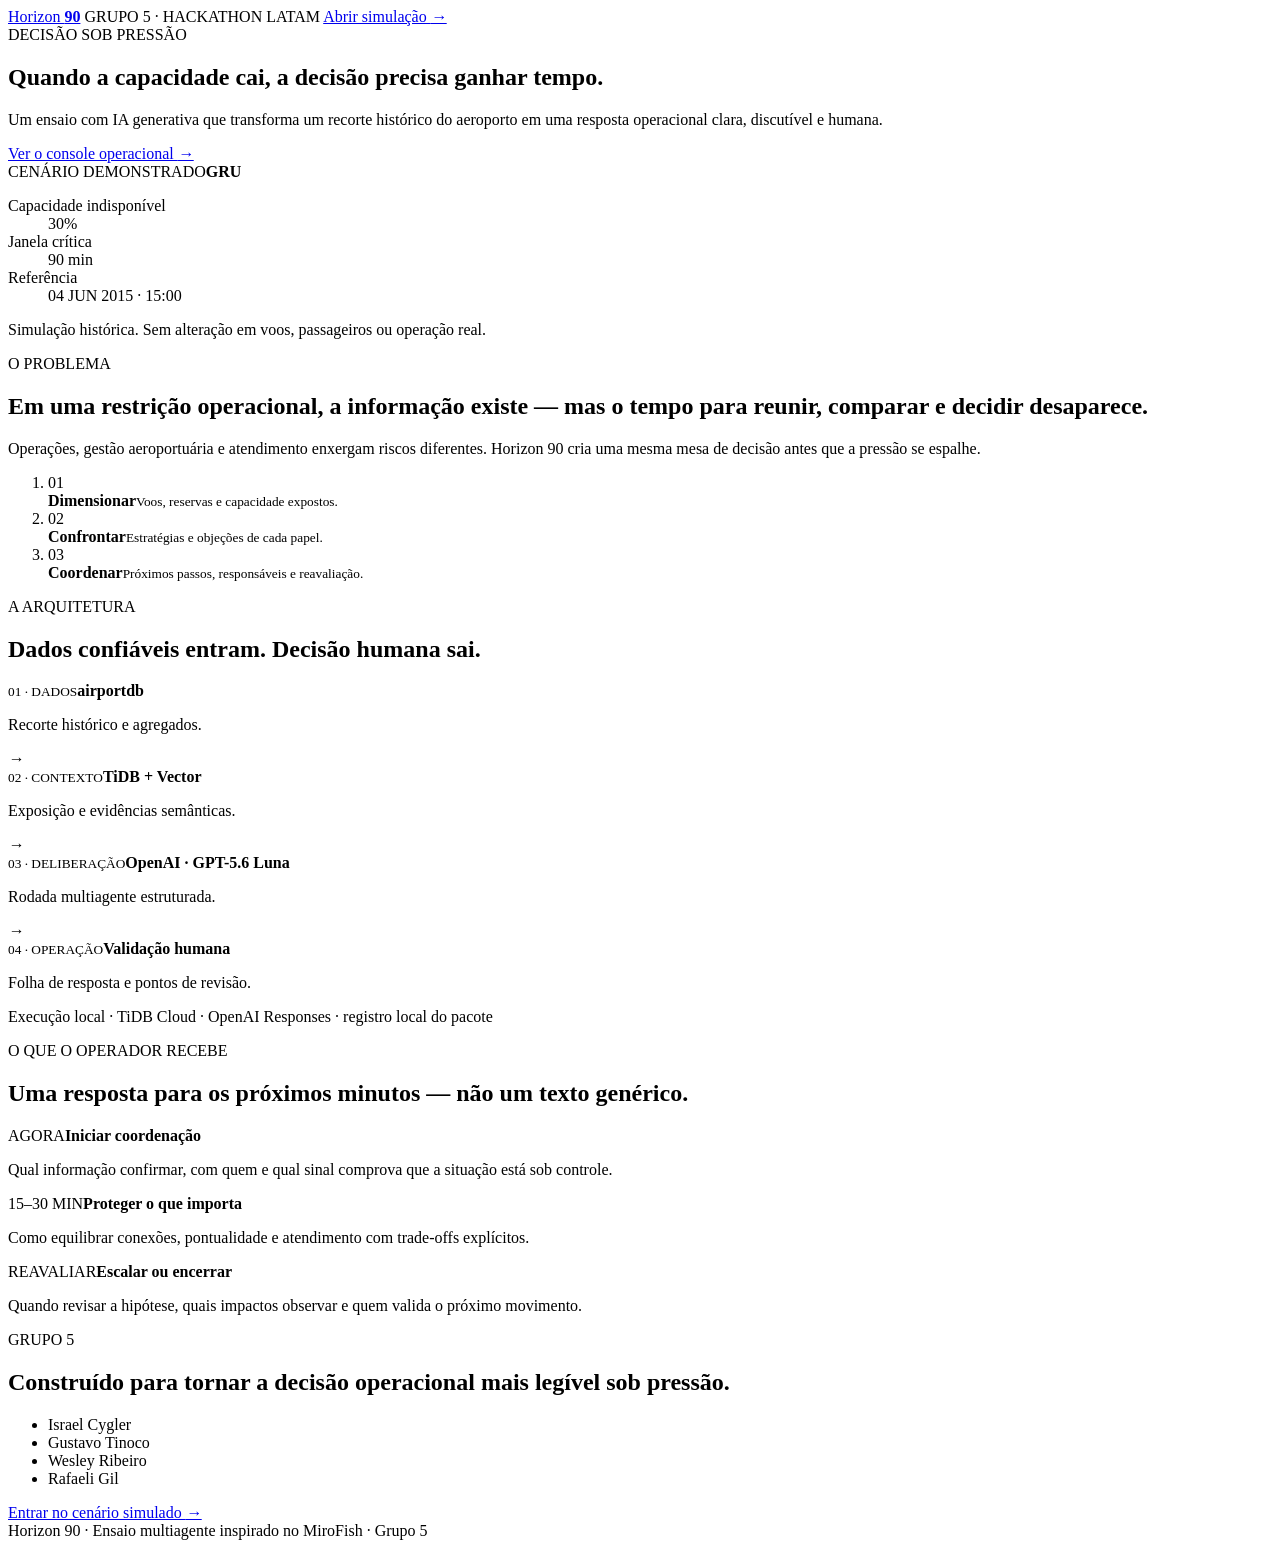
==== src/horizon90/static/pitch.html @ a20df594 "feat: add pitch cover and operational response plan" ====
<!doctype html>
<html lang="pt-BR">
  <head>
    <meta charset="utf-8">
    <meta name="viewport" content="width=device-width, initial-scale=1">
    <meta name="description" content="Horizon 90 — apresentação do ensaio de decisão aeroportuária.">
    <title>Horizon 90 · Apresentação</title>
    <link rel="stylesheet" href="/static/styles.css">
  </head>
  <body class="pitch-page">
    <header class="pitch-nav">
      <a class="brand" href="/" aria-label="Horizon 90, apresentação"><span class="brand-mark" aria-hidden="true"><i></i><i></i><i></i></span><span>Horizon <strong>90</strong></span></a>
      <span class="pitch-nav-label">GRUPO 5 · HACKATHON LATAM</span>
      <a class="pitch-console-link" href="/console">Abrir simulação <i aria-hidden="true">→</i></a>
    </header>
    <main class="pitch-shell">
      <section class="pitch-hero" aria-labelledby="pitch-title">
        <div class="pitch-hero-copy"><span class="section-kicker">DECISÃO SOB PRESSÃO</span><h1 id="pitch-title">Quando a capacidade cai, a decisão precisa ganhar tempo.</h1><p>Um ensaio com IA generativa que transforma um recorte histórico do aeroporto em uma resposta operacional clara, discutível e humana.</p><a class="pitch-cta" href="/console">Ver o console operacional <i aria-hidden="true">→</i></a></div>
        <aside class="scenario-card" aria-label="Cenário demonstrado"><span>CENÁRIO DEMONSTRADO</span><strong>GRU</strong><dl><div><dt>Capacidade indisponível</dt><dd>30%</dd></div><div><dt>Janela crítica</dt><dd>90 min</dd></div><div><dt>Referência</dt><dd>04 JUN 2015 · 15:00</dd></div></dl><p>Simulação histórica. Sem alteração em voos, passageiros ou operação real.</p></aside>
      </section>
      <section class="pitch-thesis" aria-labelledby="thesis-title"><span class="section-kicker">O PROBLEMA</span><h2 id="thesis-title">Em uma restrição operacional, a informação existe — mas o tempo para reunir, comparar e decidir desaparece.</h2><div class="thesis-grid"><p>Operações, gestão aeroportuária e atendimento enxergam riscos diferentes. Horizon 90 cria uma mesma mesa de decisão antes que a pressão se espalhe.</p><ol><li><span>01</span><div><strong>Dimensionar</strong><small>Voos, reservas e capacidade expostos.</small></div></li><li><span>02</span><div><strong>Confrontar</strong><small>Estratégias e objeções de cada papel.</small></div></li><li><span>03</span><div><strong>Coordenar</strong><small>Próximos passos, responsáveis e reavaliação.</small></div></li></ol></div></section>
      <section class="pitch-flow" aria-labelledby="flow-title"><div><span class="section-kicker">A ARQUITETURA</span><h2 id="flow-title">Dados confiáveis entram. Decisão humana sai.</h2></div><div class="architecture-line"><article><small>01 · DADOS</small><strong>airportdb</strong><p>Recorte histórico e agregados.</p></article><i aria-hidden="true">→</i><article><small>02 · CONTEXTO</small><strong>TiDB + Vector</strong><p>Exposição e evidências semânticas.</p></article><i aria-hidden="true">→</i><article><small>03 · DELIBERAÇÃO</small><strong>OpenAI · GPT-5.6 Luna</strong><p>Rodada multiagente estruturada.</p></article><i aria-hidden="true">→</i><article><small>04 · OPERAÇÃO</small><strong>Validação humana</strong><p>Folha de resposta e pontos de revisão.</p></article></div><p class="architecture-note">Execução local · TiDB Cloud · OpenAI Responses · registro local do pacote</p></section>
      <section class="pitch-value" aria-labelledby="value-title"><div><span class="section-kicker">O QUE O OPERADOR RECEBE</span><h2 id="value-title">Uma resposta para os próximos minutos — não um texto genérico.</h2></div><div class="value-grid"><article><span>AGORA</span><strong>Iniciar coordenação</strong><p>Qual informação confirmar, com quem e qual sinal comprova que a situação está sob controle.</p></article><article><span>15–30 MIN</span><strong>Proteger o que importa</strong><p>Como equilibrar conexões, pontualidade e atendimento com trade-offs explícitos.</p></article><article><span>REAVALIAR</span><strong>Escalar ou encerrar</strong><p>Quando revisar a hipótese, quais impactos observar e quem valida o próximo movimento.</p></article></div></section>
      <section class="pitch-team" aria-labelledby="team-title"><div><span class="section-kicker">GRUPO 5</span><h2 id="team-title">Construído para tornar a decisão operacional mais legível sob pressão.</h2></div><ul><li>Israel Cygler</li><li>Gustavo Tinoco</li><li>Wesley Ribeiro</li><li>Rafaeli Gil</li></ul><a class="pitch-cta dark" href="/console">Entrar no cenário simulado <i aria-hidden="true">→</i></a></section>
    </main>
    <footer class="pitch-footer"><span>Horizon 90</span> · Ensaio multiagente inspirado no MiroFish · Grupo 5</footer>
  </body>
</html>
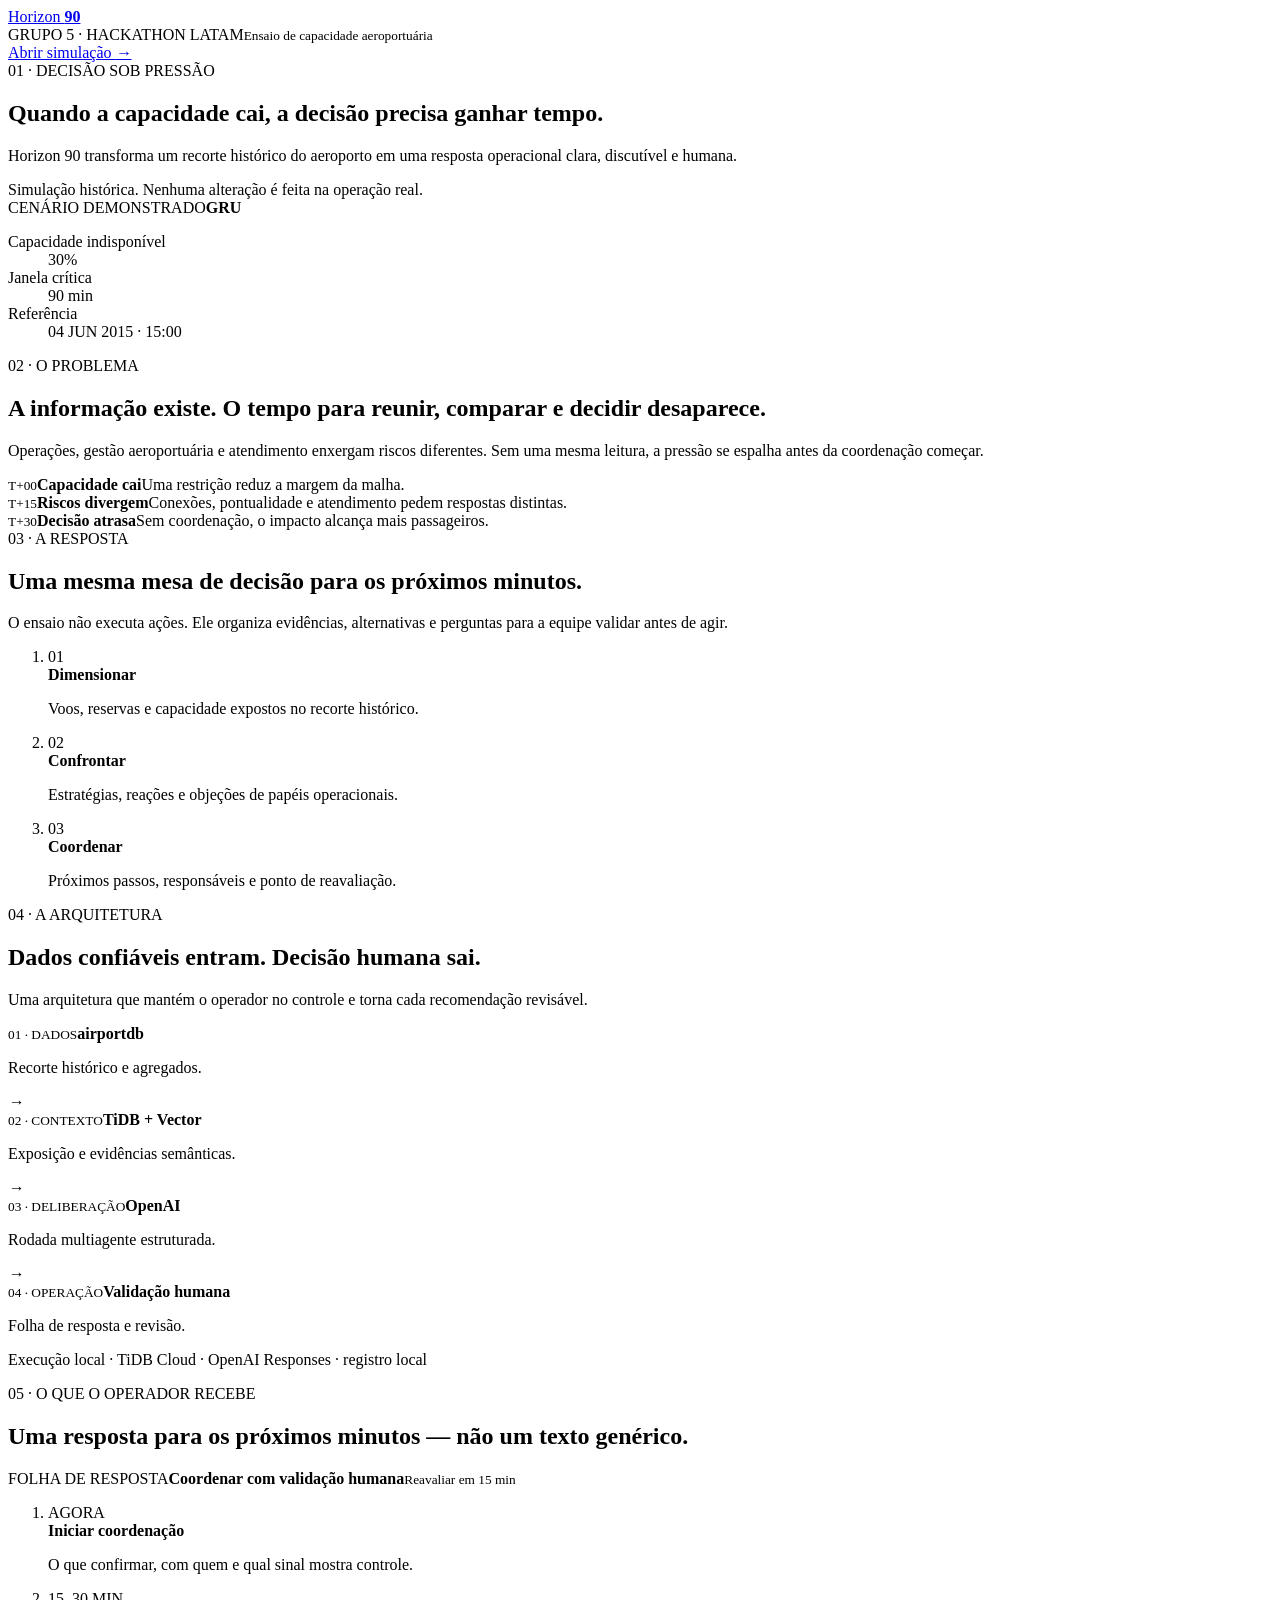
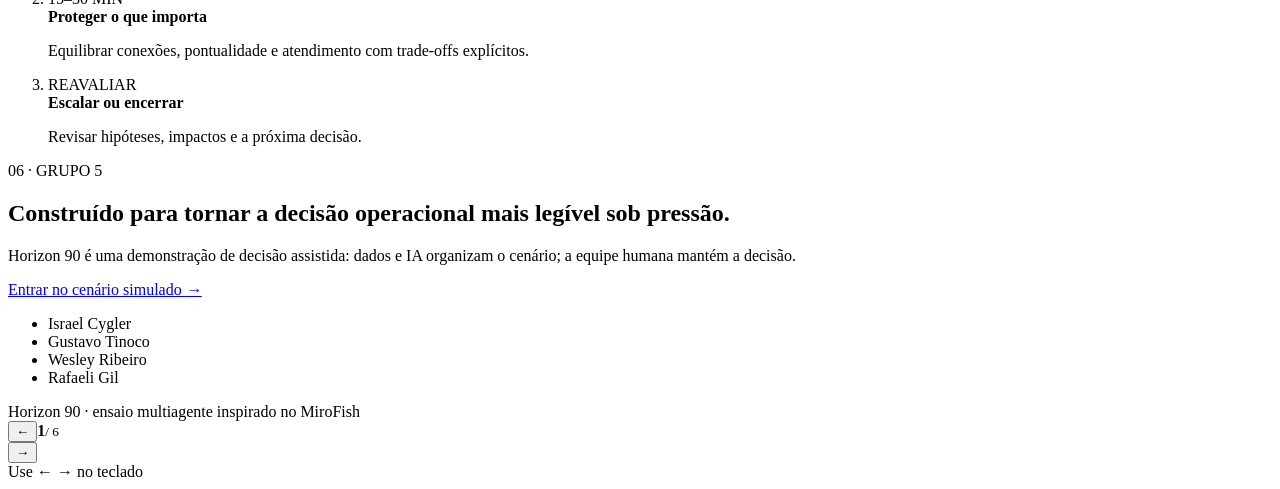
==== commit cad8e3f6: "feat: turn project presentation into slide deck" ====
--- a/src/horizon90/static/pitch.html
+++ b/src/horizon90/static/pitch.html
@@ -7,22 +7,41 @@
     <title>Horizon 90 · Apresentação</title>
     <link rel="stylesheet" href="/static/styles.css">
   </head>
-  <body class="pitch-page">
-    <header class="pitch-nav">
-      <a class="brand" href="/" aria-label="Horizon 90, apresentação"><span class="brand-mark" aria-hidden="true"><i></i><i></i><i></i></span><span>Horizon <strong>90</strong></span></a>
-      <span class="pitch-nav-label">GRUPO 5 · HACKATHON LATAM</span>
-      <a class="pitch-console-link" href="/console">Abrir simulação <i aria-hidden="true">→</i></a>
-    </header>
-    <main class="pitch-shell">
-      <section class="pitch-hero" aria-labelledby="pitch-title">
-        <div class="pitch-hero-copy"><span class="section-kicker">DECISÃO SOB PRESSÃO</span><h1 id="pitch-title">Quando a capacidade cai, a decisão precisa ganhar tempo.</h1><p>Um ensaio com IA generativa que transforma um recorte histórico do aeroporto em uma resposta operacional clara, discutível e humana.</p><a class="pitch-cta" href="/console">Ver o console operacional <i aria-hidden="true">→</i></a></div>
-        <aside class="scenario-card" aria-label="Cenário demonstrado"><span>CENÁRIO DEMONSTRADO</span><strong>GRU</strong><dl><div><dt>Capacidade indisponível</dt><dd>30%</dd></div><div><dt>Janela crítica</dt><dd>90 min</dd></div><div><dt>Referência</dt><dd>04 JUN 2015 · 15:00</dd></div></dl><p>Simulação histórica. Sem alteração em voos, passageiros ou operação real.</p></aside>
-      </section>
-      <section class="pitch-thesis" aria-labelledby="thesis-title"><span class="section-kicker">O PROBLEMA</span><h2 id="thesis-title">Em uma restrição operacional, a informação existe — mas o tempo para reunir, comparar e decidir desaparece.</h2><div class="thesis-grid"><p>Operações, gestão aeroportuária e atendimento enxergam riscos diferentes. Horizon 90 cria uma mesma mesa de decisão antes que a pressão se espalhe.</p><ol><li><span>01</span><div><strong>Dimensionar</strong><small>Voos, reservas e capacidade expostos.</small></div></li><li><span>02</span><div><strong>Confrontar</strong><small>Estratégias e objeções de cada papel.</small></div></li><li><span>03</span><div><strong>Coordenar</strong><small>Próximos passos, responsáveis e reavaliação.</small></div></li></ol></div></section>
-      <section class="pitch-flow" aria-labelledby="flow-title"><div><span class="section-kicker">A ARQUITETURA</span><h2 id="flow-title">Dados confiáveis entram. Decisão humana sai.</h2></div><div class="architecture-line"><article><small>01 · DADOS</small><strong>airportdb</strong><p>Recorte histórico e agregados.</p></article><i aria-hidden="true">→</i><article><small>02 · CONTEXTO</small><strong>TiDB + Vector</strong><p>Exposição e evidências semânticas.</p></article><i aria-hidden="true">→</i><article><small>03 · DELIBERAÇÃO</small><strong>OpenAI · GPT-5.6 Luna</strong><p>Rodada multiagente estruturada.</p></article><i aria-hidden="true">→</i><article><small>04 · OPERAÇÃO</small><strong>Validação humana</strong><p>Folha de resposta e pontos de revisão.</p></article></div><p class="architecture-note">Execução local · TiDB Cloud · OpenAI Responses · registro local do pacote</p></section>
-      <section class="pitch-value" aria-labelledby="value-title"><div><span class="section-kicker">O QUE O OPERADOR RECEBE</span><h2 id="value-title">Uma resposta para os próximos minutos — não um texto genérico.</h2></div><div class="value-grid"><article><span>AGORA</span><strong>Iniciar coordenação</strong><p>Qual informação confirmar, com quem e qual sinal comprova que a situação está sob controle.</p></article><article><span>15–30 MIN</span><strong>Proteger o que importa</strong><p>Como equilibrar conexões, pontualidade e atendimento com trade-offs explícitos.</p></article><article><span>REAVALIAR</span><strong>Escalar ou encerrar</strong><p>Quando revisar a hipótese, quais impactos observar e quem valida o próximo movimento.</p></article></div></section>
-      <section class="pitch-team" aria-labelledby="team-title"><div><span class="section-kicker">GRUPO 5</span><h2 id="team-title">Construído para tornar a decisão operacional mais legível sob pressão.</h2></div><ul><li>Israel Cygler</li><li>Gustavo Tinoco</li><li>Wesley Ribeiro</li><li>Rafaeli Gil</li></ul><a class="pitch-cta dark" href="/console">Entrar no cenário simulado <i aria-hidden="true">→</i></a></section>
-    </main>
-    <footer class="pitch-footer"><span>Horizon 90</span> · Ensaio multiagente inspirado no MiroFish · Grupo 5</footer>
+  <body class="pitch-page pitch-deck-page">
+    <div class="deck-shell" data-deck>
+      <header class="deck-header">
+        <a class="brand" href="/" aria-label="Horizon 90, apresentação"><span class="brand-mark" aria-hidden="true"><i></i><i></i><i></i></span><span>Horizon <strong>90</strong></span></a>
+        <div class="deck-header-context"><span>GRUPO 5 · HACKATHON LATAM</span><small>Ensaio de capacidade aeroportuária</small></div>
+        <a class="deck-console-link" href="/console">Abrir simulação <i aria-hidden="true">→</i></a>
+      </header>
+      <main class="deck-stage" aria-live="polite">
+        <section class="deck-slide is-active" data-slide aria-labelledby="slide-title-1">
+          <div class="deck-slide-copy deck-hero-copy"><span class="section-kicker">01 · DECISÃO SOB PRESSÃO</span><h1 id="slide-title-1">Quando a capacidade cai, a decisão precisa ganhar tempo.</h1><p>Horizon 90 transforma um recorte histórico do aeroporto em uma resposta operacional clara, discutível e humana.</p><div class="deck-inline-note"><span aria-hidden="true"></span>Simulação histórica. Nenhuma alteração é feita na operação real.</div></div>
+          <aside class="deck-scenario-card" aria-label="Cenário demonstrado"><span>CENÁRIO DEMONSTRADO</span><strong>GRU</strong><dl><div><dt>Capacidade indisponível</dt><dd>30%</dd></div><div><dt>Janela crítica</dt><dd>90 min</dd></div><div><dt>Referência</dt><dd>04 JUN 2015 · 15:00</dd></div></dl></aside>
+        </section>
+        <section class="deck-slide" data-slide aria-hidden="true" aria-labelledby="slide-title-2">
+          <div class="deck-slide-copy deck-problem-copy"><span class="section-kicker">02 · O PROBLEMA</span><h2 id="slide-title-2">A informação existe. O tempo para reunir, comparar e decidir desaparece.</h2><p>Operações, gestão aeroportuária e atendimento enxergam riscos diferentes. Sem uma mesma leitura, a pressão se espalha antes da coordenação começar.</p></div>
+          <div class="deck-pressure-board" aria-label="Cadeia de pressão operacional"><div><small>T+00</small><strong>Capacidade cai</strong><span>Uma restrição reduz a margem da malha.</span></div><i aria-hidden="true"></i><div><small>T+15</small><strong>Riscos divergem</strong><span>Conexões, pontualidade e atendimento pedem respostas distintas.</span></div><i aria-hidden="true"></i><div><small>T+30</small><strong>Decisão atrasa</strong><span>Sem coordenação, o impacto alcança mais passageiros.</span></div></div>
+        </section>
+        <section class="deck-slide" data-slide aria-hidden="true" aria-labelledby="slide-title-3">
+          <div class="deck-slide-copy"><span class="section-kicker">03 · A RESPOSTA</span><h2 id="slide-title-3">Uma mesma mesa de decisão para os próximos minutos.</h2><p>O ensaio não executa ações. Ele organiza evidências, alternativas e perguntas para a equipe validar antes de agir.</p></div>
+          <ol class="deck-response-steps"><li><span>01</span><div><strong>Dimensionar</strong><p>Voos, reservas e capacidade expostos no recorte histórico.</p></div></li><li><span>02</span><div><strong>Confrontar</strong><p>Estratégias, reações e objeções de papéis operacionais.</p></div></li><li><span>03</span><div><strong>Coordenar</strong><p>Próximos passos, responsáveis e ponto de reavaliação.</p></div></li></ol>
+        </section>
+        <section class="deck-slide" data-slide aria-hidden="true" aria-labelledby="slide-title-4">
+          <div class="deck-slide-copy"><span class="section-kicker">04 · A ARQUITETURA</span><h2 id="slide-title-4">Dados confiáveis entram. Decisão humana sai.</h2><p>Uma arquitetura que mantém o operador no controle e torna cada recomendação revisável.</p></div>
+          <div class="deck-architecture" aria-label="Arquitetura da solução"><article><small>01 · DADOS</small><strong>airportdb</strong><p>Recorte histórico e agregados.</p></article><i aria-hidden="true">→</i><article><small>02 · CONTEXTO</small><strong>TiDB + Vector</strong><p>Exposição e evidências semânticas.</p></article><i aria-hidden="true">→</i><article><small>03 · DELIBERAÇÃO</small><strong>OpenAI</strong><p>Rodada multiagente estruturada.</p></article><i aria-hidden="true">→</i><article><small>04 · OPERAÇÃO</small><strong>Validação humana</strong><p>Folha de resposta e revisão.</p></article></div><p class="deck-source-line">Execução local · TiDB Cloud · OpenAI Responses · registro local</p>
+        </section>
+        <section class="deck-slide" data-slide aria-hidden="true" aria-labelledby="slide-title-5">
+          <div class="deck-slide-copy"><span class="section-kicker">05 · O QUE O OPERADOR RECEBE</span><h2 id="slide-title-5">Uma resposta para os próximos minutos — não um texto genérico.</h2></div>
+          <div class="deck-response-sheet"><header><span>FOLHA DE RESPOSTA</span><strong>Coordenar com validação humana</strong><small>Reavaliar em 15 min</small></header><ol><li><span>AGORA</span><div><strong>Iniciar coordenação</strong><p>O que confirmar, com quem e qual sinal mostra controle.</p></div></li><li><span>15–30 MIN</span><div><strong>Proteger o que importa</strong><p>Equilibrar conexões, pontualidade e atendimento com trade-offs explícitos.</p></div></li><li><span>REAVALIAR</span><div><strong>Escalar ou encerrar</strong><p>Revisar hipóteses, impactos e a próxima decisão.</p></div></li></ol></div>
+        </section>
+        <section class="deck-slide" data-slide aria-hidden="true" aria-labelledby="slide-title-6">
+          <div class="deck-slide-copy deck-team-copy"><span class="section-kicker">06 · GRUPO 5</span><h2 id="slide-title-6">Construído para tornar a decisão operacional mais legível sob pressão.</h2><p>Horizon 90 é uma demonstração de decisão assistida: dados e IA organizam o cenário; a equipe humana mantém a decisão.</p><a class="deck-final-cta" href="/console">Entrar no cenário simulado <i aria-hidden="true">→</i></a></div>
+          <ul class="deck-team-list" aria-label="Integrantes do grupo"><li>Israel Cygler</li><li>Gustavo Tinoco</li><li>Wesley Ribeiro</li><li>Rafaeli Gil</li></ul>
+        </section>
+      </main>
+      <footer class="deck-footer"><span class="deck-caption">Horizon 90 · ensaio multiagente inspirado no MiroFish</span><div class="deck-navigation" aria-label="Navegação da apresentação"><button type="button" data-deck-previous aria-label="Slide anterior">←</button><span><strong data-deck-counter>1</strong><small>/ 6</small></span><div class="deck-progress" aria-hidden="true"><i data-deck-progress></i></div><button type="button" data-deck-next aria-label="Próximo slide">→</button></div><span class="deck-keyboard-hint">Use ← → no teclado</span></footer>
+    </div>
+    <script type="module" src="/static/pitch.js"></script>
   </body>
 </html>
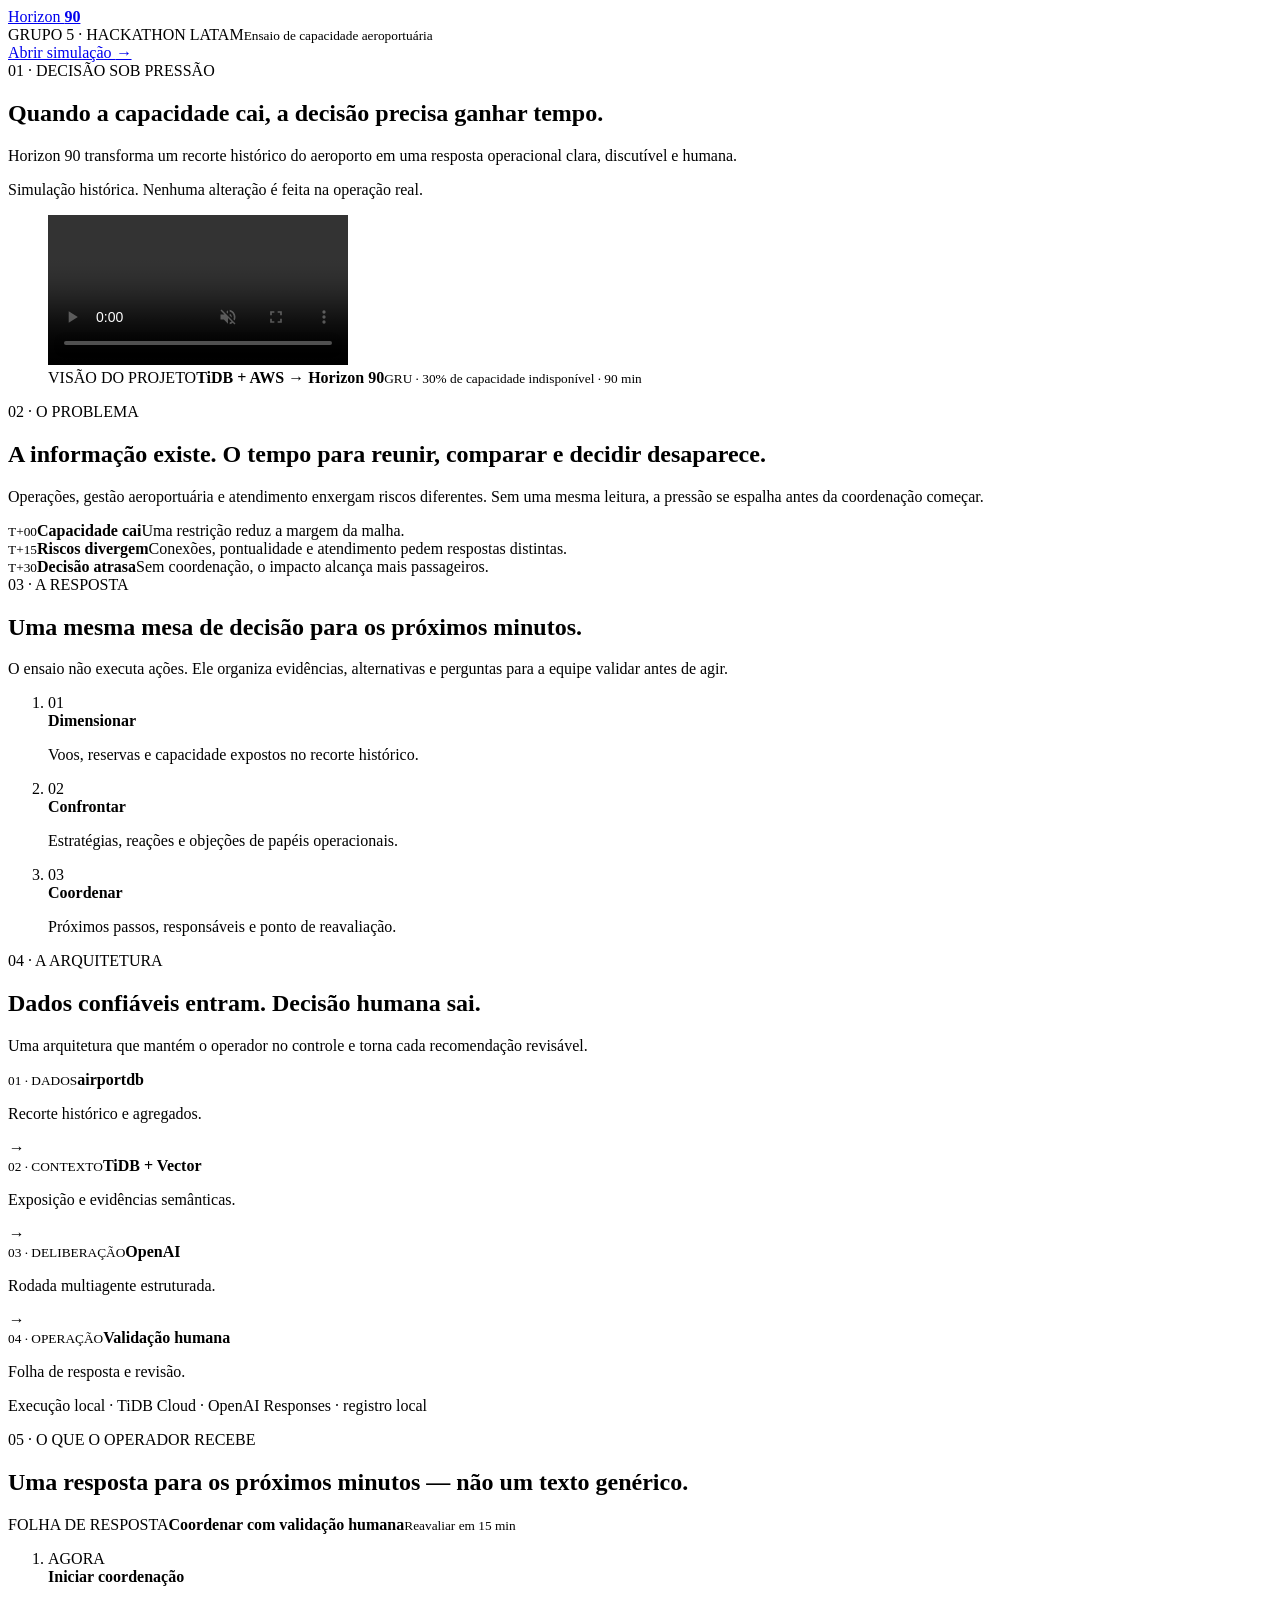
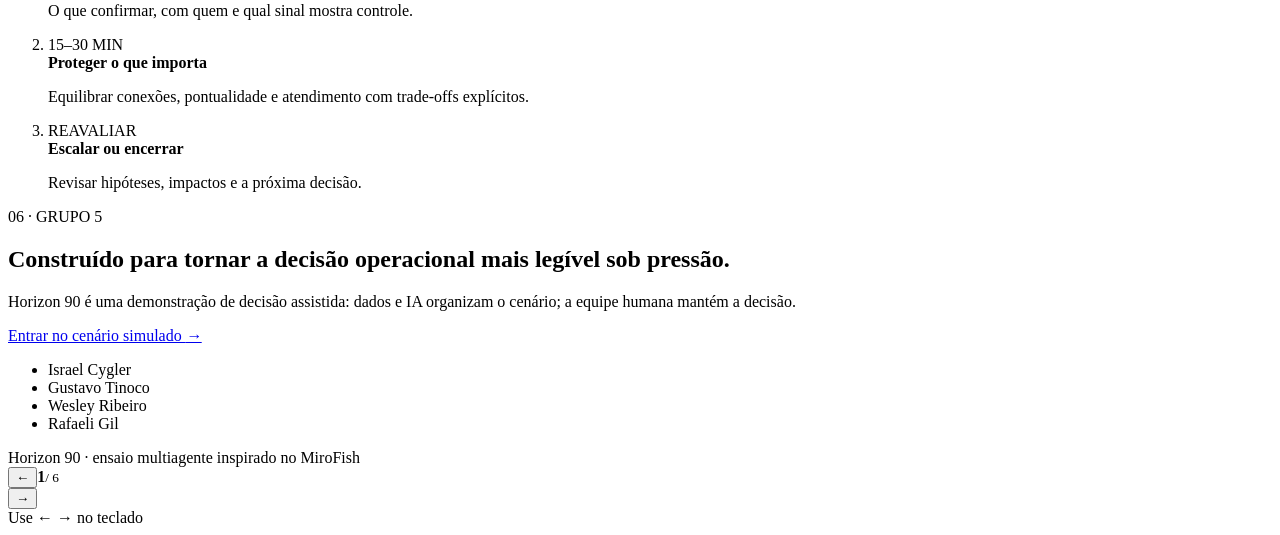
==== commit 02844fa5: "feat: add project video to presentation cover" ====
--- a/src/horizon90/static/pitch.html
+++ b/src/horizon90/static/pitch.html
@@ -17,7 +17,7 @@
       <main class="deck-stage" aria-live="polite">
         <section class="deck-slide is-active" data-slide aria-labelledby="slide-title-1">
           <div class="deck-slide-copy deck-hero-copy"><span class="section-kicker">01 · DECISÃO SOB PRESSÃO</span><h1 id="slide-title-1">Quando a capacidade cai, a decisão precisa ganhar tempo.</h1><p>Horizon 90 transforma um recorte histórico do aeroporto em uma resposta operacional clara, discutível e humana.</p><div class="deck-inline-note"><span aria-hidden="true"></span>Simulação histórica. Nenhuma alteração é feita na operação real.</div></div>
-          <aside class="deck-scenario-card" aria-label="Cenário demonstrado"><span>CENÁRIO DEMONSTRADO</span><strong>GRU</strong><dl><div><dt>Capacidade indisponível</dt><dd>30%</dd></div><div><dt>Janela crítica</dt><dd>90 min</dd></div><div><dt>Referência</dt><dd>04 JUN 2015 · 15:00</dd></div></dl></aside>
+          <figure class="deck-hero-reel"><video data-pitch-video autoplay muted loop playsinline controls preload="metadata" aria-label="Vídeo de TiDB e AWS se transformando em um avião"><source src="/static/horizon90-decision-reel.mp4" type="video/mp4">Seu navegador não suporta vídeo HTML5.</video><figcaption><span>VISÃO DO PROJETO</span><strong>TiDB + AWS → Horizon 90</strong><small>GRU · 30% de capacidade indisponível · 90 min</small></figcaption></figure>
         </section>
         <section class="deck-slide" data-slide aria-hidden="true" aria-labelledby="slide-title-2">
           <div class="deck-slide-copy deck-problem-copy"><span class="section-kicker">02 · O PROBLEMA</span><h2 id="slide-title-2">A informação existe. O tempo para reunir, comparar e decidir desaparece.</h2><p>Operações, gestão aeroportuária e atendimento enxergam riscos diferentes. Sem uma mesma leitura, a pressão se espalha antes da coordenação começar.</p></div>
